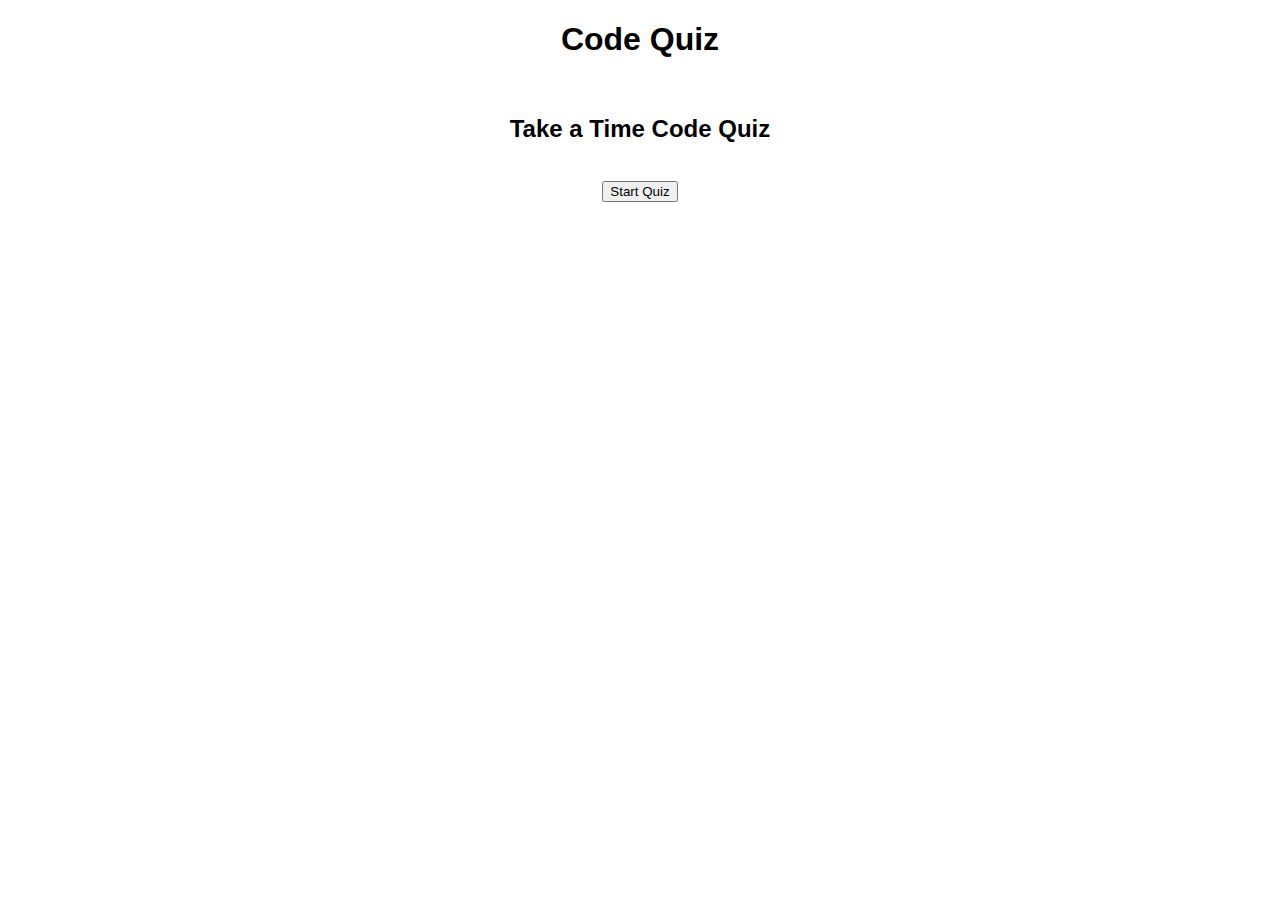
==== index.html @ feeff215 "Adding HTML and CSS and Readme layout" ====
<!DOCTYPE html>
<html lang="en">
<head>
  <meta charset="UTF-8">
  <title>Code Quiz</title>

  <!-- Stylesheet -->
<link rel="stylesheet" href="./style.css">
</head>

<body>
  <div class = "container">
    <h1>Code Quiz</h1>

    <div class = "box">
        <h2> Take a Time Code Quiz</h2>

            <!-- Start Button -->
            <div>
                <br>
                <button id="prompt" type="button" class = "Start">Start Quiz</button>
            </div>
        </form>
    </div>
  </div>

    <script src="./script.js"></script>
  
</body>
</html>
---- style.css ----
* {
    box-sizing: border-box;
  }

  /*Body*/
body {
    text-align: center;
    font-family: 'Lucida Sans', 'Lucida Sans Regular', 'Lucida Grande', 'Lucida Sans Unicode', Geneva, Verdana, sans-serif;
}

  /*Container*/
.container {
    height: 100%;
    justify-content: center;
    align-items: center;
}

  /*Password Box*/
.box {
    padding: 15px;
    align-items: center;
}

  /*Button*/
.generate {
    background-color: mediumpurple;
    color: white;
    text-align: center;
    padding: 15px 30px; 
    font-size: 20x;
}

  /*Form*/
.form {
    padding: 30px;
    
}
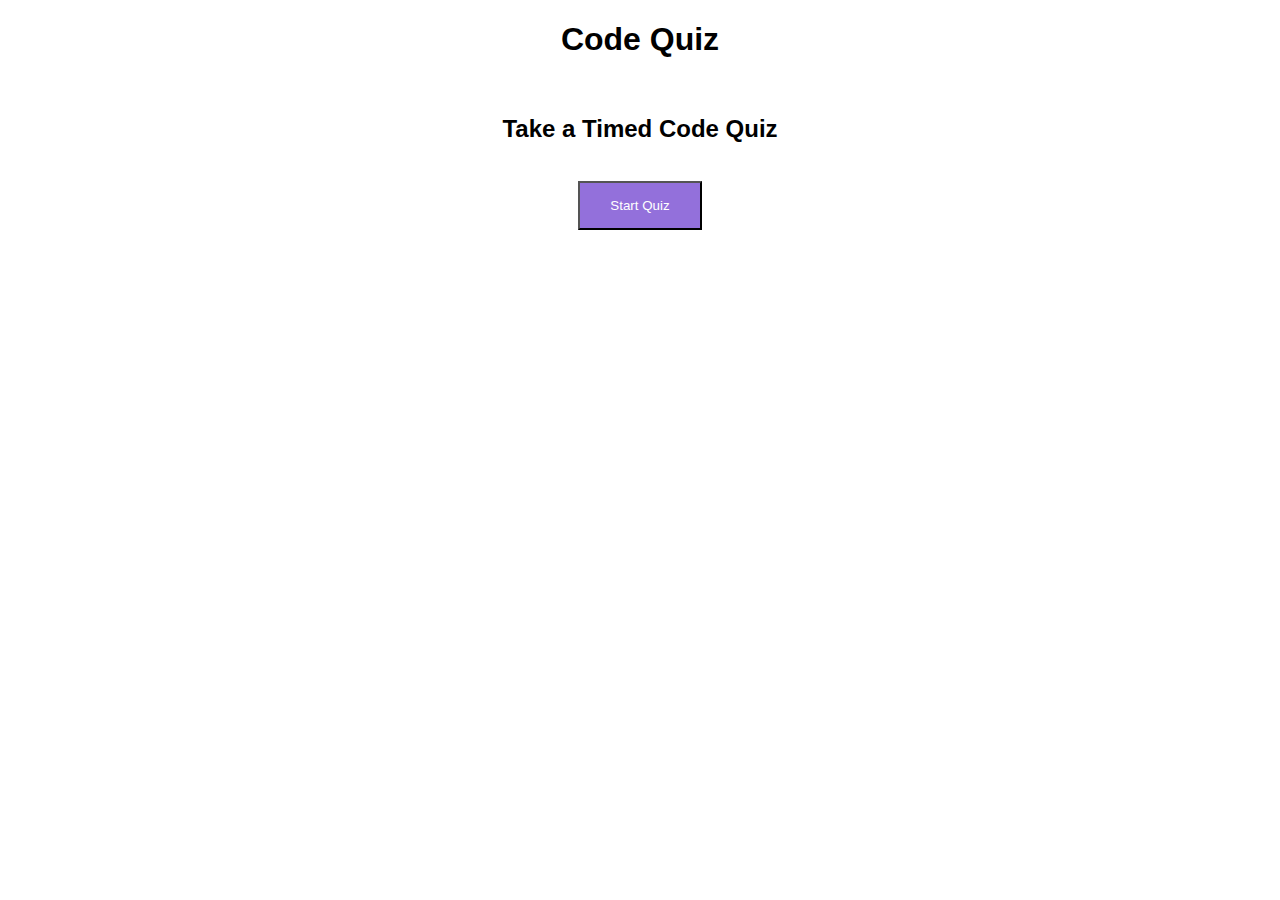
==== commit 887b406f: "add description" ====
--- a/index.html
+++ b/index.html
@@ -13,12 +13,12 @@
     <h1>Code Quiz</h1>
 
     <div class = "box">
-        <h2> Take a Time Code Quiz</h2>
+        <h2> Take a Timed Code Quiz</h2>
 
             <!-- Start Button -->
             <div>
                 <br>
-                <button id="prompt" type="button" class = "Start">Start Quiz</button>
+                <button id="prompt" type="button" class = "start">Start Quiz</button>
             </div>
         </form>
     </div>
--- a/style.css
+++ b/style.css
@@ -22,7 +22,7 @@
 }
 
   /*Button*/
-.generate {
+.start {
     background-color: mediumpurple;
     color: white;
     text-align: center;
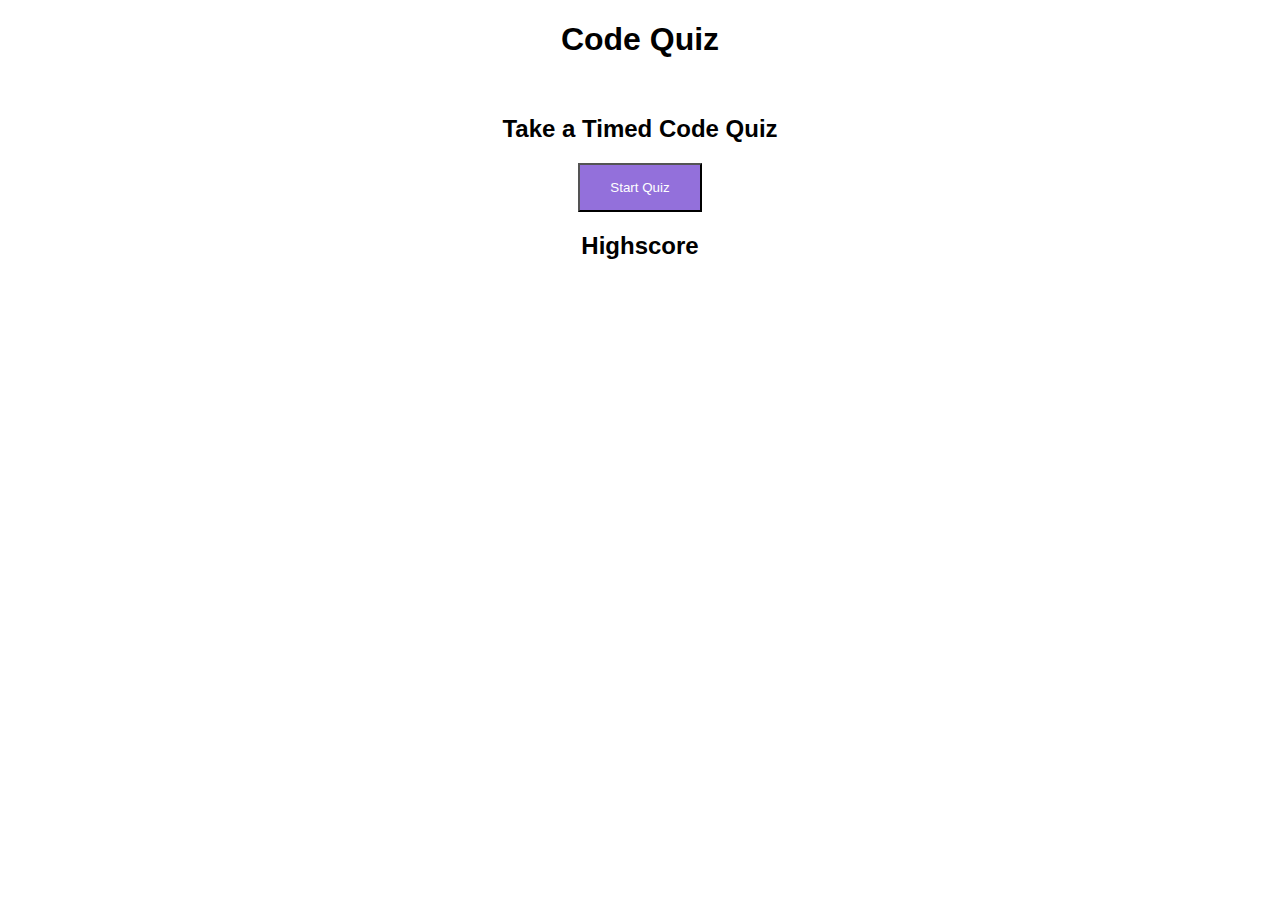
==== commit 8b65486f: "add HTML" ====
--- a/index.html
+++ b/index.html
@@ -15,12 +15,18 @@
     <div class = "box">
         <h2> Take a Timed Code Quiz</h2>
 
+            <div>
             <!-- Start Button -->
-            <div>
-                <br>
                 <button id="prompt" type="button" class = "start">Start Quiz</button>
+
+                <!-- Quiz -->
+                <div id = "quiz"></div>
+
+                <!-- Results -->
+                <div id = "results">
+                  <h2>Highscore</h2>
+
             </div>
-        </form>
     </div>
   </div>
 
--- a/style.css
+++ b/style.css
@@ -30,8 +30,3 @@
     font-size: 20x;
 }
 
-  /*Form*/
-.form {
-    padding: 30px;
-    
-}
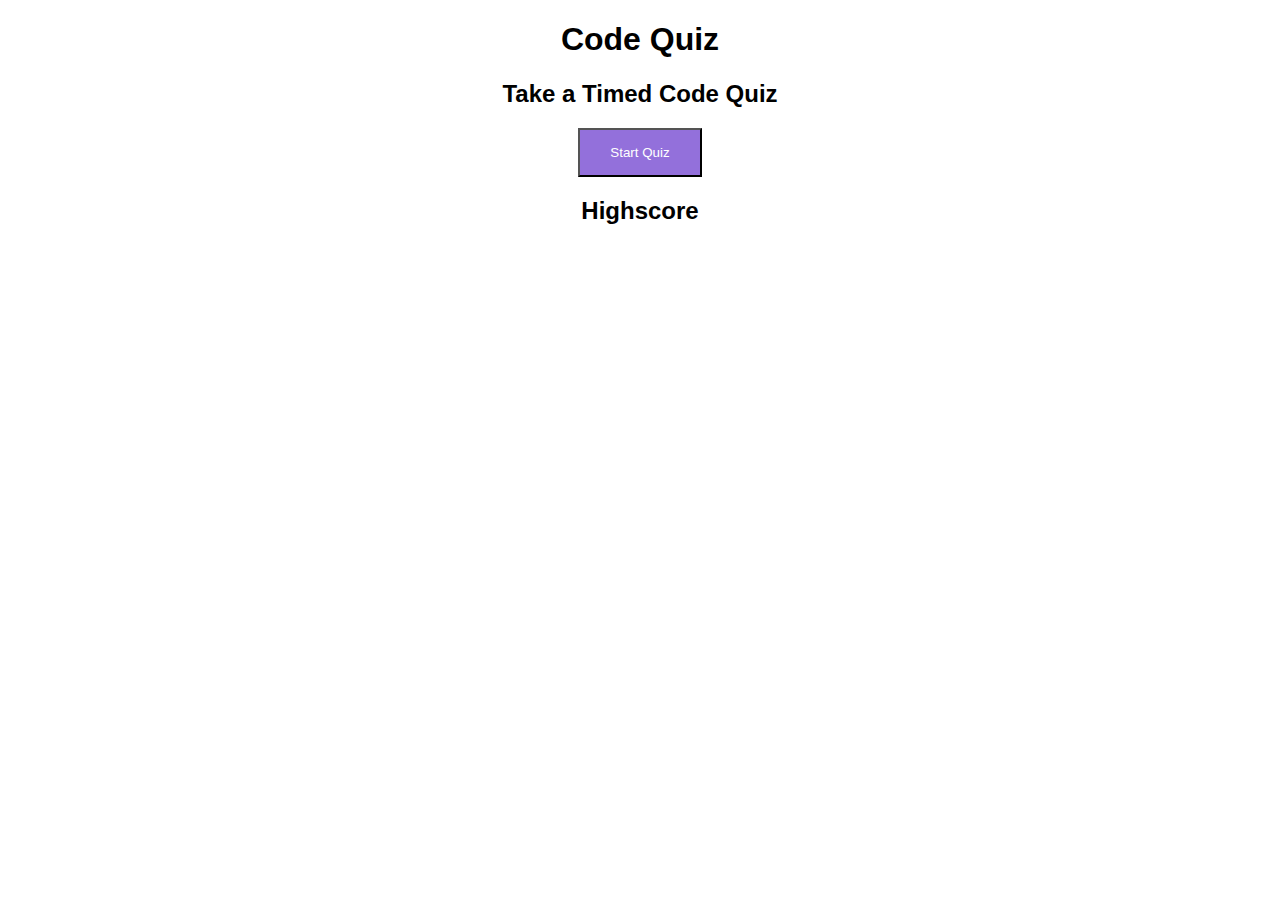
==== commit faf20685: "Added timer function, started readme" ====
--- a/index.html
+++ b/index.html
@@ -19,13 +19,15 @@
             <!-- Start Button -->
                 <button id="prompt" type="button" class = "start">Start Quiz</button>
 
+                <!-- Timer -->
+                <div id = "timer"></div>
+
                 <!-- Quiz -->
                 <div id = "quiz"></div>
 
                 <!-- Results -->
-                <div id = "results">
-                  <h2>Highscore</h2>
-
+                <h2>Highscore</h2>
+                <div id = "results"></div>
             </div>
     </div>
   </div>
--- a/style.css
+++ b/style.css
@@ -15,12 +15,6 @@
     align-items: center;
 }
 
-  /*Password Box*/
-.box {
-    padding: 15px;
-    align-items: center;
-}
-
   /*Button*/
 .start {
     background-color: mediumpurple;
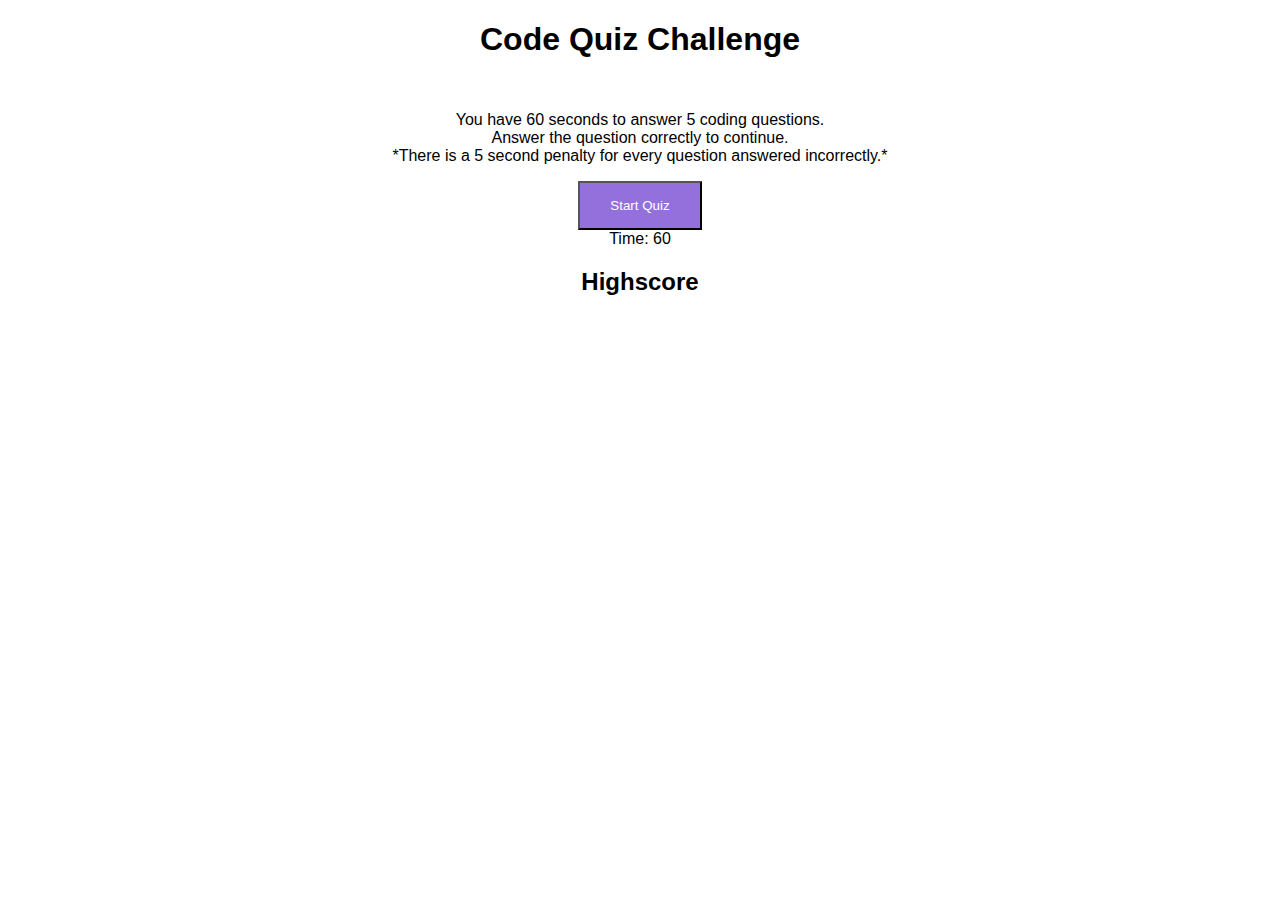
==== commit 61208436: "update html" ====
--- a/index.html
+++ b/index.html
@@ -10,17 +10,23 @@
 
 <body>
   <div class = "container">
-    <h1>Code Quiz</h1>
+    <h1>Code Quiz Challenge</h1>
 
     <div class = "box">
-        <h2> Take a Timed Code Quiz</h2>
+        <p> You have 60 seconds to answer 5 coding questions.
+          <br> 
+          Answer the question correctly to continue.
+          <br>
+          *There is a 5 second penalty for every question answered incorrectly.*
+
+        </p>
 
             <div>
             <!-- Start Button -->
                 <button id="prompt" type="button" class = "start">Start Quiz</button>
 
                 <!-- Timer -->
-                <div id = "timer"></div>
+                <div id = "timer">Time: 60</div>
 
                 <!-- Quiz -->
                 <div id = "quiz"></div>
--- a/style.css
+++ b/style.css
@@ -15,6 +15,12 @@
     align-items: center;
 }
 
+  /*Quiz Box*/
+.box {
+    padding: 15px;
+    align-items: center;
+}
+
   /*Button*/
 .start {
     background-color: mediumpurple;
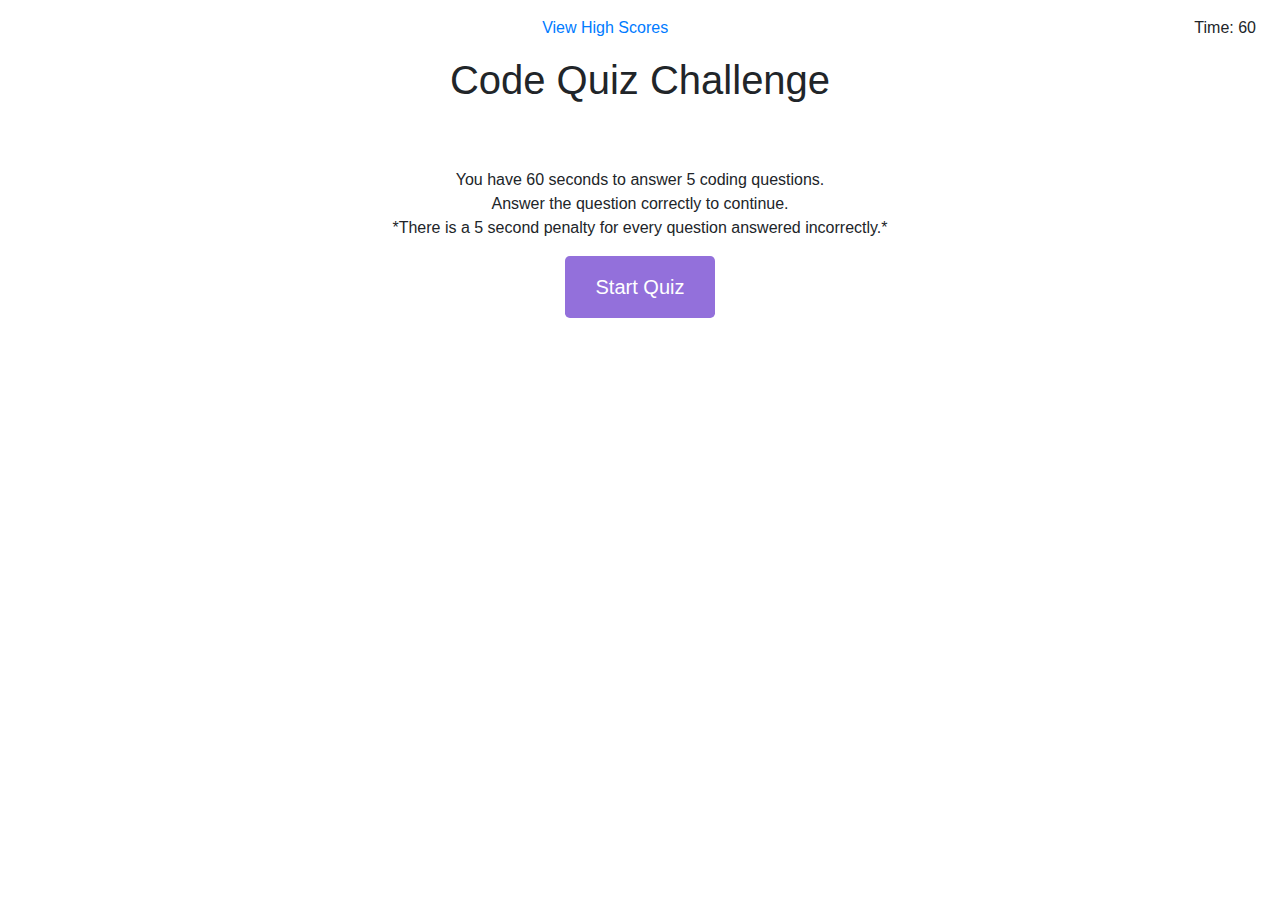
==== commit bbfc2d99: "update script, highscore, css, add bootstrap" ====
--- a/index.html
+++ b/index.html
@@ -1,44 +1,91 @@
 <!DOCTYPE html>
 <html lang="en">
+
 <head>
   <meta charset="UTF-8">
   <title>Code Quiz</title>
 
   <!-- Stylesheet -->
-<link rel="stylesheet" href="./style.css">
+  <link rel="stylesheet" href="https://stackpath.bootstrapcdn.com/bootstrap/4.3.1/css/bootstrap.min.css"
+    integrity="sha384-ggOyR0iXCbMQv3Xipma34MD+dH/1fQ784/j6cY/iJTQUOhcWr7x9JvoRxT2MZw1T" crossorigin="anonymous">
+  <link rel="stylesheet" href="./style.css">
 </head>
 
 <body>
-  <div class = "container">
+  <!-- Header -->
+  <header class="p-3">
+    <a href="highscores.html">View High Scores</a>
+
+    <!-- Timer -->
+    <span id="timer" class="float-right mr-2">Time: 60</span>
+  </header>
+
+  <!-- Body -->
+  <div class="container">
     <h1>Code Quiz Challenge</h1>
 
-    <div class = "box">
-        <p> You have 60 seconds to answer 5 coding questions.
-          <br> 
-          Answer the question correctly to continue.
-          <br>
-          *There is a 5 second penalty for every question answered incorrectly.*
+    <div class="container mt-5" id="home">
+      <div class="row justify-content-center mt-5 pt-3 pb-3">
+        <div class="col-10 col-lg-8 text-center">
+          <p> You have 60 seconds to answer 5 coding questions.
+            <br>
+            Answer the question correctly to continue.
+            <br>
+            *There is a 5 second penalty for every question answered incorrectly.*
+          </p>
+          <!-- Start Button -->
+          <button id="prompt" type="button" class="start btn btn-lg">Start Quiz</button>
+        </div>
+      </div>
+    </div>
 
-        </p>
+    <!-- Quiz -->
+    <div>
+      <div class="container mt-5 d-none" id="quiz">
+        <div class="row justify-content-center mt-5 pt-3 pb-3">
+          <div class="col-10 col-lg-8" id="QA-block">
+            <h3 id="questions" class="mb-4">Question</h3>
+            <ul id="answers" class="list-unstyled">
+              <li class="answerChoice">A) </li>
+              <li class="answerChoice">B) </li>
+              <li class="answerChoice">C) </li>
+              <li class="answerChoice">D) </li>
+            </ul>
+            <p class="feedback"></p>
+          </div>
+        </div>
+      </div>
 
-            <div>
-            <!-- Start Button -->
-                <button id="prompt" type="button" class = "start">Start Quiz</button>
-
-                <!-- Timer -->
-                <div id = "timer">Time: 60</div>
-
-                <!-- Quiz -->
-                <div id = "quiz"></div>
-
-                <!-- Results -->
-                <h2>Highscore</h2>
-                <div id = "results"></div>
-            </div>
+      <!-- Results -->
+      <div class="container mt-5 d-none" id="submit-score">
+        <div class="row justify-content-center mt-5 pt-3 pb-3">
+          <div class="col-10 col-lg-8">
+            <h2>Results</h2>
+            <p id="user-score"> </p>
+            <form class="form-group">
+              <label for="new-score">Highscore name: </label>
+              <input type="text" id="userName">
+              <button id="submitBtn" type="button" class="btn button btn-sm">Submit</button>
+            </form>
+          </div>
+        </div>
+      </div>
     </div>
   </div>
+  </div>
 
-    <script src="./script.js"></script>
-  
+  <script src="https://code.jquery.com/jquery-3.3.1.slim.min.js"
+    integrity="sha384-q8i/X+965DzO0rT7abK41JStQIAqVgRVzpbzo5smXKp4YfRvH+8abtTE1Pi6jizo"
+    crossorigin="anonymous"></script>
+  <script src="https://cdnjs.cloudflare.com/ajax/libs/popper.js/1.14.7/umd/popper.min.js"
+    integrity="sha384-UO2eT0CpHqdSJQ6hJty5KVphtPhzWj9WO1clHTMGa3JDZwrnQq4sF86dIHNDz0W1"
+    crossorigin="anonymous"></script>
+  <script src="https://stackpath.bootstrapcdn.com/bootstrap/4.3.1/js/bootstrap.min.js"
+    integrity="sha384-JjSmVgyd0p3pXB1rRibZUAYoIIy6OrQ6VrjIEaFf/nJGzIxFDsf4x0xIM+B07jRM"
+    crossorigin="anonymous"></script>
+  <script src="questions.js"></script>
+  <script src="./script.js"></script>
+
 </body>
-</html>
+
+</html>--- a/style.css
+++ b/style.css
@@ -30,3 +30,11 @@
     font-size: 20x;
 }
 
+.button {
+  background-color: mediumpurple;
+  color: white;
+  text-align: center;
+  padding: 15px 30px; 
+  font-size: 20x;
+}
+
